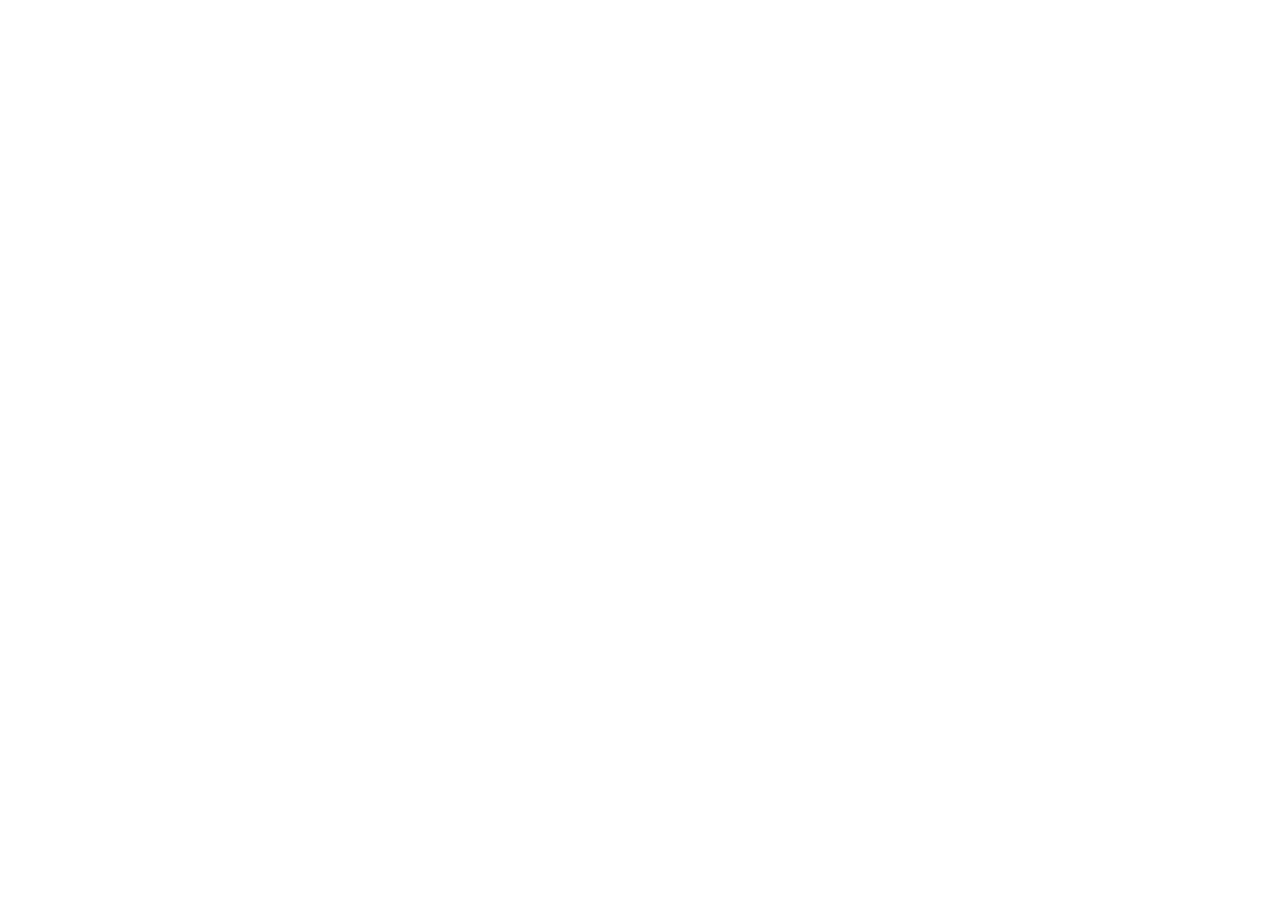
==== projects/circularity/index.html @ 5e737589 "bouncing box" ====
<!doctype html>

<html>
    <head>
        <meta charset="utf-8">

        <title>Operation Spark || Motion Poem</title>
        <meta name="description" content="Operation Spark Motion Poem">
        <meta name="author" content="operationspark.org">
        <meta name="viewport" content="width=device-width, initial-scale=1.0">
        
        <link href="css/bootstrap.min.css" rel="stylesheet" media="screen">
        <link href="css/style.css" rel="stylesheet">

        <!-- all core CreateJS and 3rd party libraries are listed here: -->
        <script src="bower_components/lodash/lodash.min.js"></script>
        <script src="bower_components/easeljs/lib/easeljs-0.8.2.min.js"></script>
        <script src="bower_components/opspark-draw/draw.js"></script>
        <script src="bower_components/racket/racket.js"></script>

        <!-- our app javascript code -->
        <script src="js/opspark.js"></script>
        <script src="js/init.js"></script>
        
        <style type="text/css">
            /*override default styles here*/
        </style>
    </head>
    <body>
        <div>
            <canvas id="canvas" width="500" height="500"></canvas>
        </div>
        <script id="motion-poem">
            (function(){
                init(window);
                window.opspark.makeGame();
            })();
        </script>
    </body>

</html>
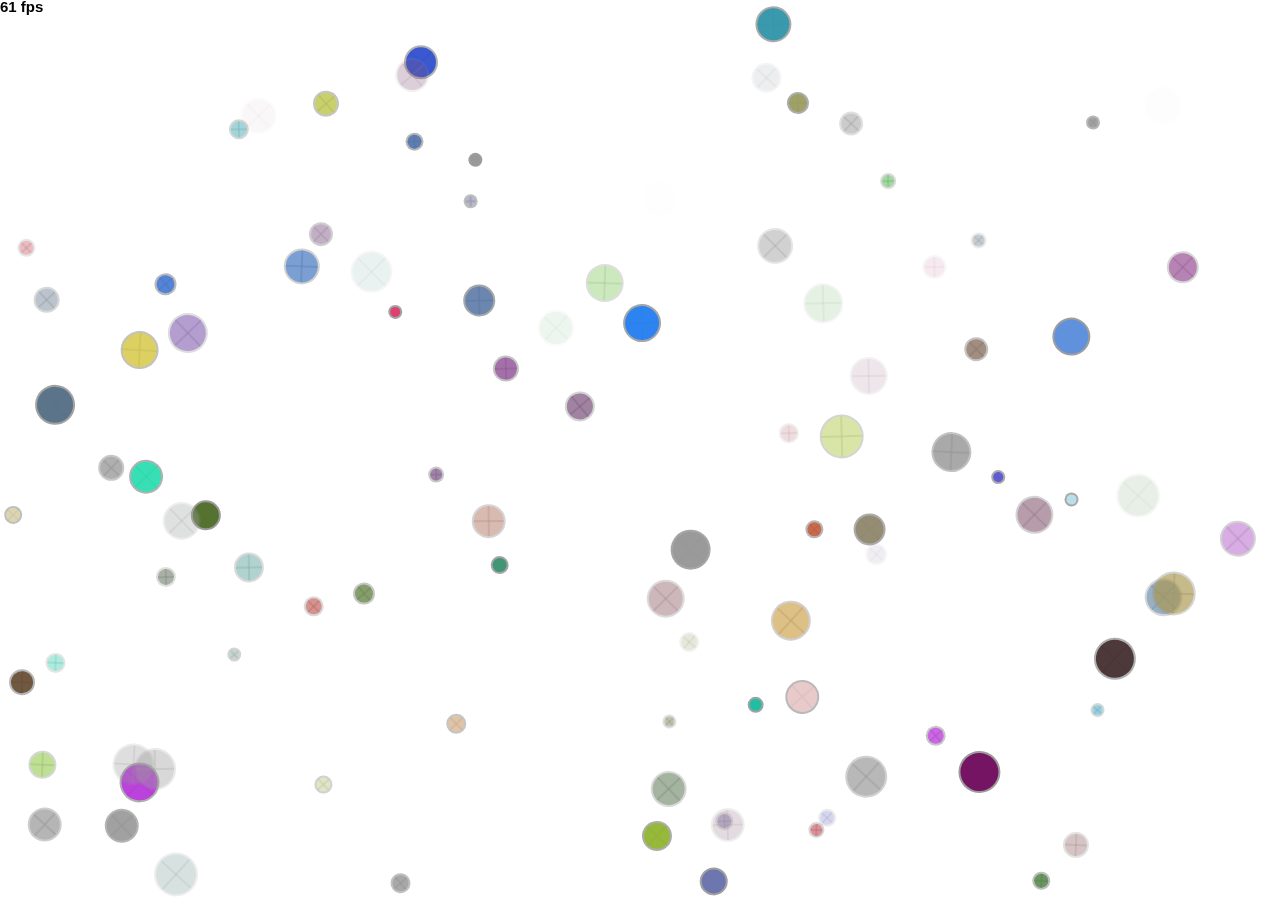
==== commit 43dccb93: "circularity" ====
--- a/projects/circularity/index.html
+++ b/projects/circularity/index.html
@@ -25,6 +25,14 @@
         <style type="text/css">
             /*override default styles here*/
         </style>
+        <style>
+          body{
+              background-image: url("https://www.newshub.co.nz/dam/form-uploaded-images-ordered/2019/08/05/homer-simpson-doughnut-1120.jpg");
+              background-size:cover;
+              background-align: center;
+          }
+            
+        </style>
     </head>
     <body>
         <div>
